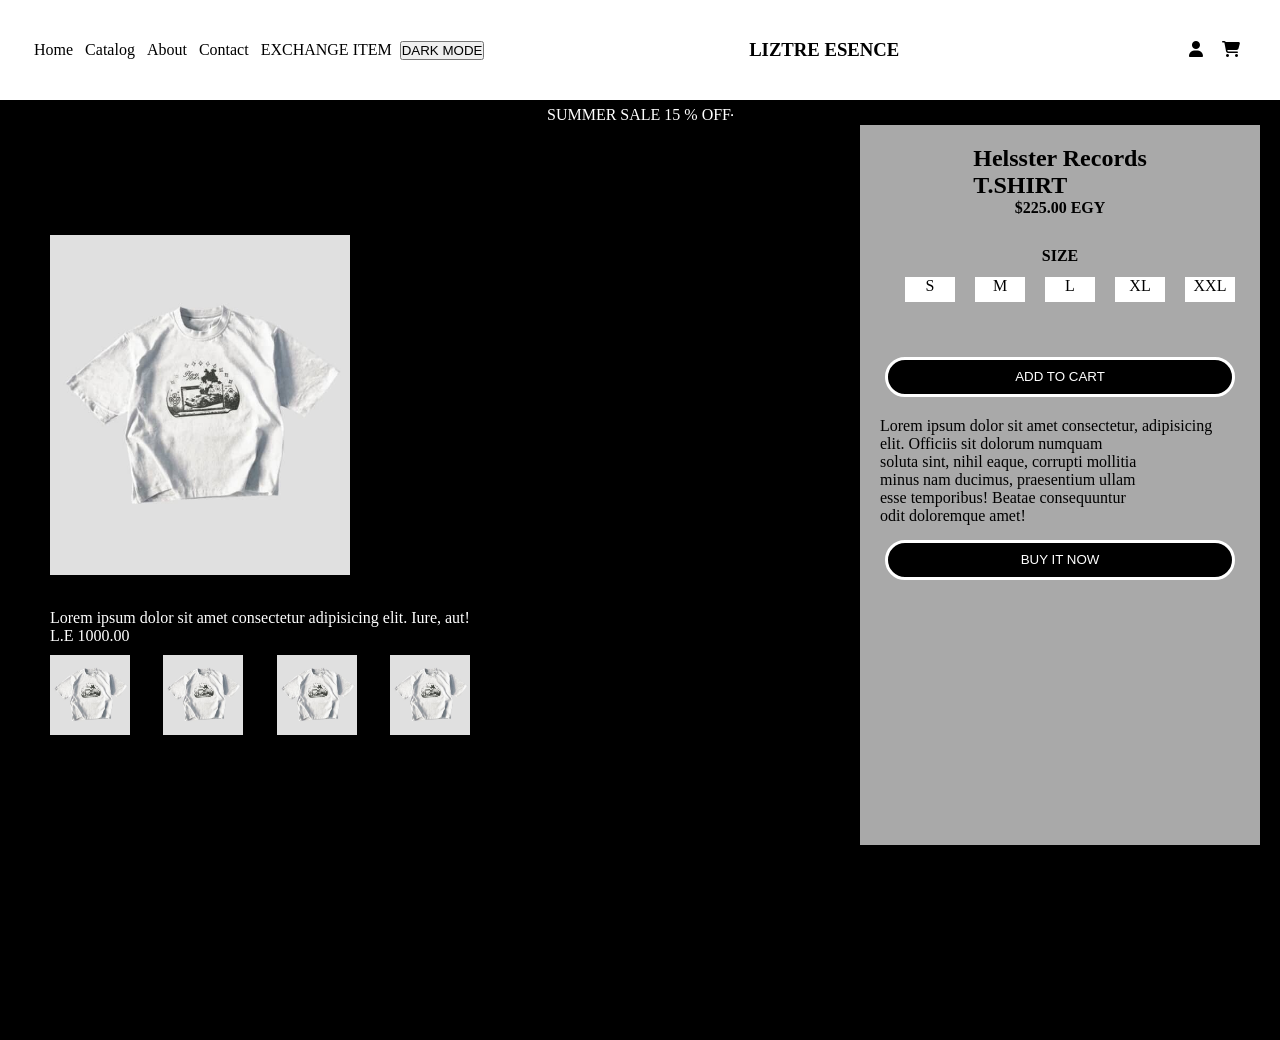
==== shop.html @ 1399df33 "Add files via upload" ====
<!DOCTYPE html>
<html lang="en">
<head>
    <meta charset="UTF-8">
    <meta name="viewport" content="width=device-width, initial-scale=1.0">
<link rel="stylesheet" href="shop.css">
    <link rel="stylesheet" href="https://cdnjs.cloudflare.com/ajax/libs/font-awesome/6.5.0/css/all.min.css" integrity="sha512-Avb2QiuDEEvB4bZJYdft2mNjVShBftLdPG8FJ0V7irTLQ8Uo0qcPxh4Plq7G5tGm0rU+1SPhVotteLpBERwTkw==" crossorigin="anonymous" referrerpolicy="no-referrer" />
<title>Document</title>
</head>
<body>

            <div class="mainlogn">
<div class="login">

<form action="">

    <div class="title">
    <h2>LOGIN / <a href="signup.html">SIGN UP</a></h2>
</div>

<div class="input-box">
    <input type="text" placeholder="Email Adress">
    <input type="text" placeholder="Password">

</div>

<div class="remeber">

<div class="check">
        <input type="checkbox"> 
        <p>Remember me</p>
</div>

<a href="#">Forgot Password?</a>

</div>

<div class="btn-box">

    <button>login</button>

    <span>Dont have any account <a href="signup.html">Sign Up</a></span>

</div>
</div>









</form>

</div>
        </div>


<main>


    <div class="main">
    


        <div class="main-header">

<div class="header1">

    <div class="i"><i class="fa-solid fa-bars"></i></div>

    <ul>
        <li><a href="index.html">Home</a></li>
        <li><a href="#">Catalog</a></li>
        <li><a href="#">About</a></li>
        <li><a href="#">Contact</a></li>
        <li><a href="#">EXCHANGE ITEM</a></li>

        <button class="btndark">DARK MODE</button>

    </ul>


    <h3>LIZTRE ESENCE</h3>


<div class="icons">
<i class="fa-solid fa-user"></i>
<i class="fa-solid fa-shopping-cart"></i>
</div>

</div>






<div class="header2">


    <p> SUMMER SALE 15 % OFF</p>

    <hr>

</div>






        </div>




<section class="home">
<div class="home-text">

<div class="right">
    <img src="liz2.jpg" alt="" id="mainImg">
    <p id="productTitle">Lorem ipsum dolor sit amet consectetur adipisicing elit. Iure, aut!</p>
<span class="producPrice" id="productPrice">L.E 1000.00</span>


<div id="mainImg" class="images">

    <img src="liz2.jpg" alt="">
    <img src="liz2.jpg" alt="">
    <img src="liz2.jpg" alt="">
    <img src="liz2.jpg" alt="">

</div>


</div>




<div class="left">

 <form action="">
    <h2>Helsster Records <br> T.SHIRT</h2>
    <span id="productPrice">$225.00 EGY  </span>

    <h4>SIZE</h4>
<div class="size" >
    <a href="#">S</a>
    <a href="#">M</a>
    <a href="#">L</a>
    <a href="#">XL</a>
    <a href="#">XXL</a>

</div>

<button>ADD TO CART</button>

<p>Lorem ipsum dolor sit amet consectetur, adipisicing elit. Officiis sit dolorum numquam <br> soluta sint, nihil eaque, corrupti mollitia <br> minus nam ducimus, praesentium ullam <br> esse temporibus! Beatae consequuntur <br> odit doloremque amet!</p>

<button>BUY IT NOW</button>
</form>



    
</div>





 
</div>
</section>















    </div> 
</main>
    <script src="main.js">



    </script>
</body>
</html>
---- shop.css ----
*{
margin: 0;
padding: 0;
box-sizing: border-box;
}

body{
    background-color: darkgray;
z-index: -1;
    height: 100vh;
width: 100%;
overflow-x: hidden;

}

i:hover{
    transform: scale(1.1);
    transition: 0.5s;
    color:darkgray ;
}
.intro{
 display: flex;
 justify-content: center;
 align-items: center;
    z-index: 1001;
    overflow: hidden;
    height: 100%;
    position:fixed;
    bottom: 0;
    top: 0;
    width: 100%;
    color: white;
background-color: black;
}

.btn{
    width: 150px;
    height: 45px;
    border-radius: 23px;
    border: none;
    font-weight: 600;
    background-color: white;
color: black;
margin-top: 30px;
}
.btn:hover{
    background-color: black;
    color: white;
    transition: 0.5s;
    cursor: pointer;
border: 1px solid white ;
}
.btn i {
    margin-left: 20px;
}


.btn.active{

}
.intro.active{
    position: absolute;
    top: -170px;
    transition: 0.9s;
    transform: translateY(-150%);

}


.header1{
    display: flex;
    justify-content: space-between;
    align-items: center;
    color: black;
    width: 100%;
    background-color:white;
    position: fixed;
    padding: 30px;
    right: 0;
    top: 0;
height: 100px;
}

.header1 ul li{
    display: inline-block;
    list-style: none;
padding: 4px;   
}
.header1 ul li a{
    text-decoration: none;
    color: black;
cursor: pointer;
}

.header1 .logo{
    text-align: center;
    margin-right: 150px;
    font-size: 20;
}

.header1 .icons{
    padding: 10px;
}
.header1 .icons i{
    margin-left: 15px;
    cursor: pointer;
}
.header2{
    display: flex;
    justify-content: center;
    align-items: center;
    color: white;
    height: 50px;
    width: 100%;
    margin-top: 7%;
    background-color: black;
}


.home{
    width: 100%;
 background-color: black;
    height: 100vh;
}
body.active{
    background-color:black;
color: white;
}
.home-text{
    display: flex;
    justify-content: space-between;
    padding: 50px;
    align-items: center;
    width: 100%;
    height: 80%;
}
.right{
    background-color: black;
    color: white;


}
.productPrice.active{

}
.right img{
    height: 340px;
object-fit: cover;
margin-bottom: 30px;
width: 300px;
}
.right .images img{
height: 80px;
gap: 20px;
width: 80px;

}
.images{
    display: flex;
    margin-top: 10px;
    justify-content: space-between;
    align-items: center;
    width: 100%;
}


.i{
    display: none;
}

.header1 ul.active{
    left: 20px;
    
}


.left{
text-align: left;

    background-color: darkgray;
    position: fixed;
right: 20px;
    height: 80%;
 margin-bottom: 30px;
    padding: 20px;
    width: 400px;
}


form{
    display: flex;
    color: black;
    align-items: flex-start;
 background-color: darkgray;
    flex-direction: column;
}
form h2{
    color: black;
font-weight: 600;
text-align: left;

}
form span{
    color: black;
font-weight: 600;
    margin-bottom: 30px;
}

.size{
    display: flex;
text-align: center;
margin-top: 12px;
margin-bottom: 40px;
}
.size a{

    background-color: white;
    color: black;
    margin-left: 20px;
    width: 50px;
    height: 25px;
}
.size a:focus{
    border: 1px solid white;
    background-color: black;
    color: white;
}

form button {
width: 350px;
border-radius: 22px;
background-color: black;
border: 3px solid white;
height: 40px;
color: white;
margin-bottom: 20px;
margin-top: 15px;

}
form h4{
    color: black;
}

form p {
    color: black;
}

@media(max-width:560px){

.intro{
    position: absolute;
    bottom: 10px;
    height: 100vh;
}

.i{
margin-right: 80px;
    display: block;
}

.header1{
margin-bottom: 10%;
    position: fixed;
    padding: 20px;
}
.header1 ul {
    position: absolute;
display: flex;
flex-direction: column;
background-color:rgb(112, 112, 112);
height: 300px;
width: 200px;
padding: 30px;
color: white;

left: -200px;
z-index: 1000;
top: 70px;    
}
.header1 ul li a{
    color: white;


}
.header1 h3{
    font-size: 17px;
}
.header1 ul button{
margin-top: 50%;
width: 120px;
height: 45px;
background-color: black;
color: white;
border: none;
border-radius: 30px;
cursor: pointer;
}
.header2{
    margin-top: 40%;
}
.icons{
    margin-right: 20px;
}

.container{
    margin-top:-110px;
    gap: 20px;
height: 100%;

    display: grid;
    grid-template-columns: repeat(2,1fr);
}

.div1{
    font-size: 18px;
    height: 300px;
    width: 180px;
}
.price {
    display: flex;
}
.p2{
    display: flex;
}
.div1 h4{
    top: 240px;
}
}









.mainlogn{
    display: flex;
    justify-content: center;
    align-items: center;
    background-color: re;
background: linear-gradient(black,#333);
    right: 480px;
width:30%;
height: 420px;
padding: 20px;
position: absolute;
border-radius: 30px;
top:90px;
opacity: 0;
z-index: 1000;
}
.mainlogn.active{
    opacity: 1;
    transition: 0.5s;
}
.main.active{
    filter: blur(10px);
}



form{
   display: flex;
   flex-direction: column;
   justify-content: center;
   align-items: center;
}

form .input-box{
    margin-top: 9%;
    display: flex;
    flex-direction: column;
}
form {
    text-decoration: none;
    color: white;
}
.input-box input{
    width:300px;
    cursor: pointer;
    height: 39px;
    border-radius: 20px;
    border: none;
 margin-top: 20px;
    padding: 12px;
}
.input-box input:focus{
    background-color: black;
    color: white;
    border: 1px solid white;
}
.remeber{
    display: flex;
    height: 40px;
    margin-top: 30px;
    width: 350px;
padding: 10px;

    justify-content: space-between;
    align-items: center;
}
.check{
    display: flex;
    flex-direction: row;
}
.check input{
    margin-right: 10px;
}
.btn-box{
display: flex;
justify-content: center;
align-items: center;
padding: 20px;
flex-direction: column;
}
.btn-box button{
    width: 300px;
    height: 39px;
    border: none;
cursor: pointer;

    padding: 10px;
    border-radius: 20px;
}
.btn-box button:hover{
 border: 1px solid white;
    transition: 0.5s;
    background-color: black;
    color: white;
}
.btn-box span{
    margin-top: 20px;
}
form a{
    text-decoration: none;
    color: white;
}

form a:hover{
    text-decoration: underline;
    transition: 0.5s;

}
.remeber input:checked{
    background-color: black;
    color: white;
}
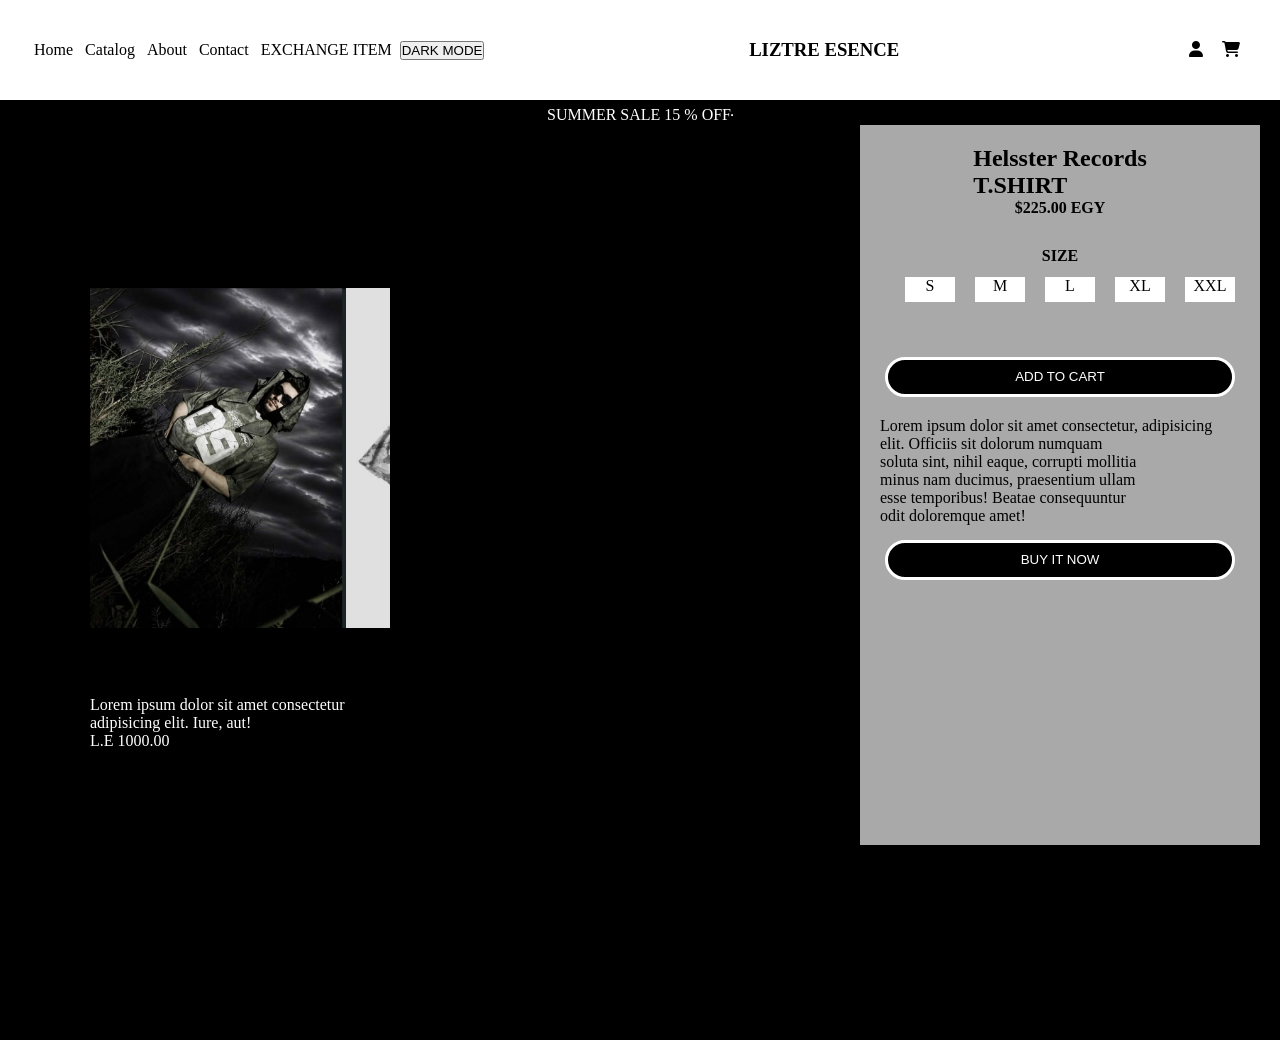
==== commit 3907b724: "Add files via upload" ====
--- a/shop.html
+++ b/shop.html
@@ -121,22 +121,30 @@
 <div class="home-text">
 
 <div class="right">
-    <img src="liz2.jpg" alt="" id="mainImg">
+
+
+<div class="box-images">
+ 
+    <div class="imagesss">
+
+<img src="liz.jpg" alt="">
+<img src="liz1.jpg" alt="">
+<img src="liz2.jpg" alt="">
+<img src="liz3.jpg" alt="">
+<img src="liz4.jpg" alt="">
+
+   
+
+    </div>
+
     <p id="productTitle">Lorem ipsum dolor sit amet consectetur adipisicing elit. Iure, aut!</p>
 <span class="producPrice" id="productPrice">L.E 1000.00</span>
 
-
-<div id="mainImg" class="images">
-
-    <img src="liz2.jpg" alt="">
-    <img src="liz2.jpg" alt="">
-    <img src="liz2.jpg" alt="">
-    <img src="liz2.jpg" alt="">
-
-</div>
-
-
-</div>
+</div>
+
+
+
+         </div>
 
 
 
--- a/shop.css
+++ b/shop.css
@@ -12,6 +12,31 @@
 overflow-x: hidden;
 
 }
+
+.box-images{
+display: flex;
+flex-direction: column;
+overflow-y:hidden ;
+height: 500px;
+width: 300px;
+margin-left: 40px;
+}
+.imagesss {
+    display: flex;
+    flex-direction: row;
+    align-items: center;
+height: 100%;
+width: 100%;
+overflow-x: scroll;
+}
+ img{
+    width: 100px;
+    height: 100%;
+    object-fit: contain;
+}
+
+
+
 
 i:hover{
     transform: scale(1.1);
@@ -178,8 +203,9 @@
 text-align: left;
 
     background-color: darkgray;
-    position: fixed;
-right: 20px;
+position: absolute;
+    right: 20px;
+
     height: 80%;
  margin-bottom: 30px;
     padding: 20px;
@@ -247,6 +273,39 @@
 
 @media(max-width:560px){
 
+
+.home-text {
+background-color: black;
+    height: 100vh;
+}
+
+    .home{
+        background-color: black;
+        height: 110vh;
+    }
+    .left{
+
+        margin-top: 300%;
+    }
+
+    .left form{
+         color: white;
+    }
+
+    .box-images{
+        overflow-y: hidden;
+        padding: 30px;
+        width: 450px;
+margin-left: 5px;
+    }
+    .imagesss {
+        overflow-y: hidden;
+        width: 300px;
+        margin-left: 10px;
+    }
+    .imagesss img{
+        height: 450px;
+    }
 .intro{
     position: absolute;
     bottom: 10px;
@@ -324,6 +383,9 @@
 }
 .div1 h4{
     top: 240px;
+}
+.header2 {
+    margin-top: 40px;
 }
 }
 
